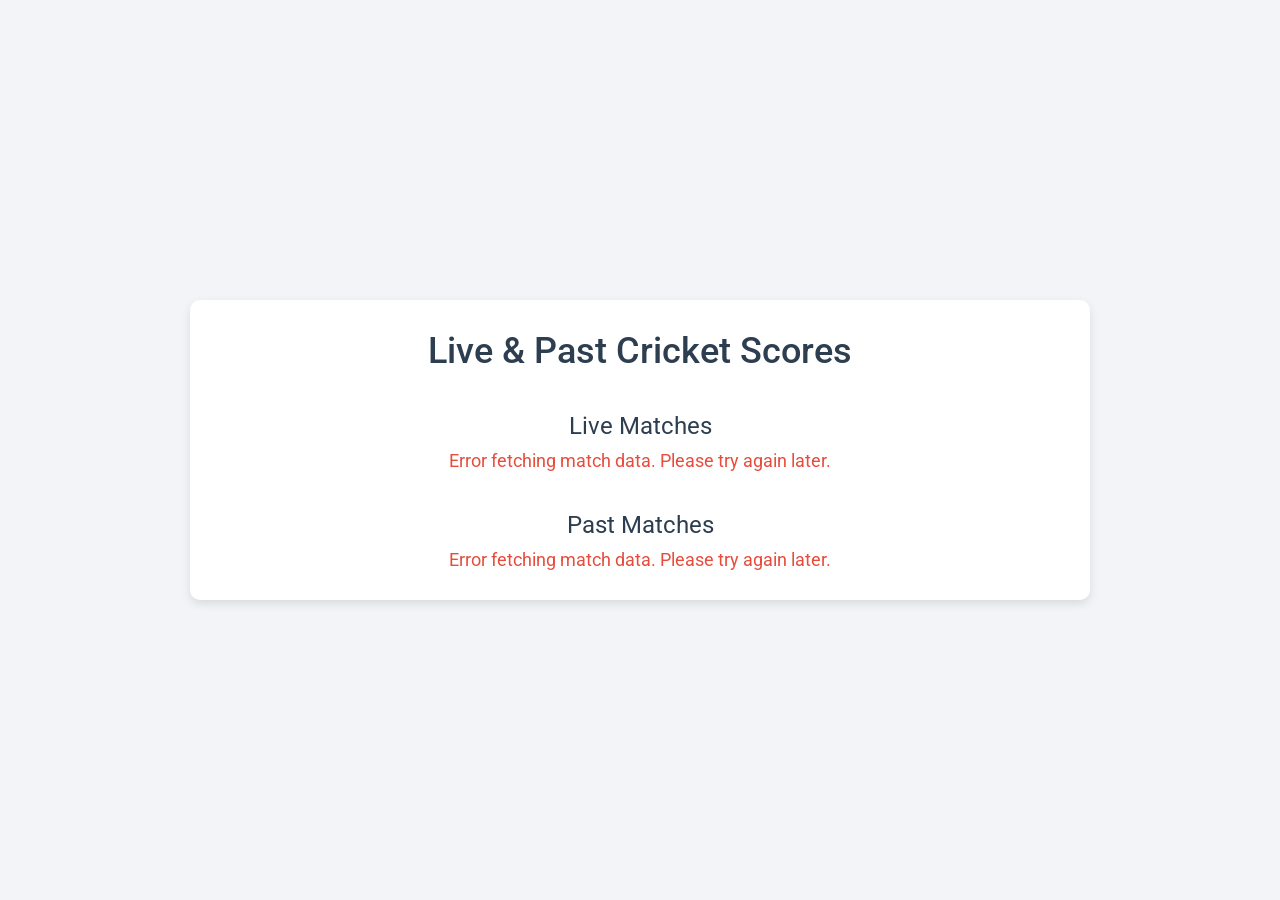
==== index.html @ da780002 "Update index.html" ====
<!DOCTYPE html>
<html lang="en">
<head>
    <meta charset="UTF-8">
    <meta name="viewport" content="width=device-width, initial-scale=1.0">
    <title>Live & Past Cricket Scores</title>
    <link href="https://fonts.googleapis.com/css2?family=Roboto:wght@400;500&family=Source+Code+Pro:wght@400;600&display=swap" rel="stylesheet">
    <style>
        /* Reset default styling */
        * {
            margin: 0;
            padding: 0;
            box-sizing: border-box;
        }

        body {
            font-family: 'Roboto', sans-serif;
            background-color: #f3f4f8;
            color: #333;
            display: flex;
            justify-content: center;
            align-items: center;
            height: 100vh;
            padding: 20px;
        }

        .container {
            background-color: #fff;
            padding: 30px 40px;
            border-radius: 10px;
            box-shadow: 0 4px 10px rgba(0, 0, 0, 0.1);
            width: 100%;
            max-width: 900px;
            text-align: center;
        }

        h1 {
            font-size: 36px;
            color: #2c3e50;
            margin-bottom: 20px;
            font-weight: 500;
        }

        .loading {
            font-size: 18px;
            color: #888;
            font-style: italic;
        }

        #scoreboard {
            margin-top: 20px;
            display: grid;
            gap: 15px;
            grid-template-columns: 1fr 1fr;
            grid-template-rows: auto;
        }

        @media (max-width: 768px) {
            #scoreboard {
                grid-template-columns: 1fr;
            }
        }

        .match {
            background-color: #ffffff;
            padding: 15px;
            border-radius: 8px;
            box-shadow: 0 2px 8px rgba(0, 0, 0, 0.05);
            transition: transform 0.3s ease;
        }

        .match:hover {
            transform: translateY(-5px);
            box-shadow: 0 4px 16px rgba(0, 0, 0, 0.1);
        }

        .match-header {
            font-size: 18px;
            font-weight: 500;
            color: #34495e;
            margin-bottom: 8px;
        }

        .match-status {
            font-size: 16px;
            color: #7f8c8d;
            margin-bottom: 8px;
        }

        .match-score {
            font-size: 18px;
            font-weight: 600;
            color: #27ae60;
        }

        .match-completed .match-score {
            color: #e74c3c;
        }

        .match-in-progress .match-score {
            color: #f39c12;
        }

        .match-pending .match-score {
            color: #3498db;
        }

        .error-message {
            color: #e74c3c;
            font-size: 18px;
        }

        .section-title {
            font-size: 24px;
            color: #2c3e50;
            margin-top: 40px;
            margin-bottom: 10px;
        }

    </style>
</head>
<body>

<div class="container">
    <h1>Live & Past Cricket Scores</h1>

    <!-- Section for live scores -->
    <div class="section-title">Live Matches</div>
    <div id="live-scores">
        <div class="loading">Fetching live scores...</div>
    </div>

    <!-- Section for past matches -->
    <div class="section-title">Past Matches</div>
    <div id="past-scores">
        <div class="loading">Fetching past match results...</div>
    </div>
</div>

<script>
    // Replace with your own CricAPI key
    const apiKey = 'bc32eef6-fdf2-481d-a1c2-403512e18aad';
    const liveMatchesUrl = `https://cricapi.com/api/matches?apikey=${apiKey}&status=LIVE`; // Fetch live matches
    const pastMatchesUrl = `https://cricapi.com/api/matches?apikey=${apiKey}&status=COMPLETED`; // Fetch completed matches

    // Function to fetch match data
    async function fetchMatchData(url, containerId) {
        try {
            const response = await fetch(url);
            if (!response.ok) {
                throw new Error(`Failed to fetch data from API. Status: ${response.status}`);
            }
            const data = await response.json();
            
            // Log API response for debugging
            console.log('API Response:', data);

            // Check if matches are available
            if (data.matches && data.matches.length > 0) {
                const matchData = data.matches.map(match => {
                    let matchStatusClass = 'match-pending'; // Default status

                    if (match.status === 'Match completed') {
                        matchStatusClass = 'match-completed';
                    } else if (match.status === 'In progress') {
                        matchStatusClass = 'match-in-progress';
                    }

                    return `
                        <div class="match ${matchStatusClass}">
                            <div class="match-header">
                                <strong>${match.team1}</strong> vs <strong>${match.team2}</strong>
                            </div>
                            <div class="match-status">${match.status}</div>
                            <div class="match-score">${match.score || 'No score available'}</div>
                        </div>
                    `;
                }).join('');
                
                document.getElementById(containerId).innerHTML = matchData;
            } else {
                document.getElementById(containerId).innerHTML = '<p class="error-message">No matches found.</p>';
            }
        } catch (error) {
            console.error('Error fetching match data:', error); // Log error to console
            document.getElementById(containerId).innerHTML = '<p class="error-message">Error fetching match data. Please try again later.</p>';
        }
    }

    // Fetch live and past match data
    fetchMatchData(liveMatchesUrl, 'live-scores');
    fetchMatchData(pastMatchesUrl, 'past-scores');

    // Refresh scores every 30 seconds
    setInterval(() => {
        fetchMatchData(liveMatchesUrl, 'live-scores');
        fetchMatchData(pastMatchesUrl, 'past-scores');
    }, 30000);
</script>

</body>
</html>
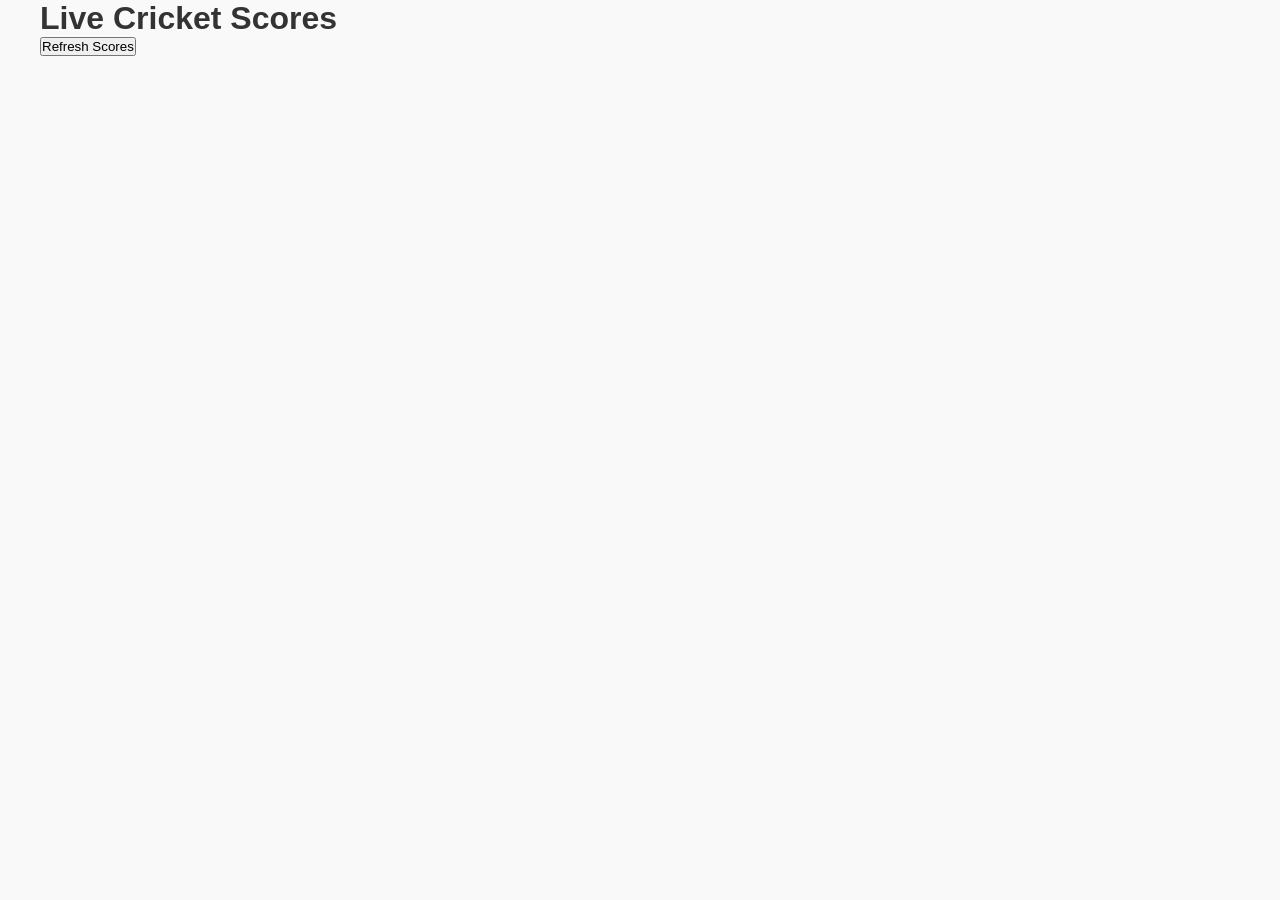
==== commit a1a81a38: "Update index.html" ====
--- a/index.html
+++ b/index.html
@@ -3,200 +3,18 @@
 <head>
     <meta charset="UTF-8">
     <meta name="viewport" content="width=device-width, initial-scale=1.0">
-    <title>Live & Past Cricket Scores</title>
-    <link href="https://fonts.googleapis.com/css2?family=Roboto:wght@400;500&family=Source+Code+Pro:wght@400;600&display=swap" rel="stylesheet">
-    <style>
-        /* Reset default styling */
-        * {
-            margin: 0;
-            padding: 0;
-            box-sizing: border-box;
-        }
-
-        body {
-            font-family: 'Roboto', sans-serif;
-            background-color: #f3f4f8;
-            color: #333;
-            display: flex;
-            justify-content: center;
-            align-items: center;
-            height: 100vh;
-            padding: 20px;
-        }
-
-        .container {
-            background-color: #fff;
-            padding: 30px 40px;
-            border-radius: 10px;
-            box-shadow: 0 4px 10px rgba(0, 0, 0, 0.1);
-            width: 100%;
-            max-width: 900px;
-            text-align: center;
-        }
-
-        h1 {
-            font-size: 36px;
-            color: #2c3e50;
-            margin-bottom: 20px;
-            font-weight: 500;
-        }
-
-        .loading {
-            font-size: 18px;
-            color: #888;
-            font-style: italic;
-        }
-
-        #scoreboard {
-            margin-top: 20px;
-            display: grid;
-            gap: 15px;
-            grid-template-columns: 1fr 1fr;
-            grid-template-rows: auto;
-        }
-
-        @media (max-width: 768px) {
-            #scoreboard {
-                grid-template-columns: 1fr;
-            }
-        }
-
-        .match {
-            background-color: #ffffff;
-            padding: 15px;
-            border-radius: 8px;
-            box-shadow: 0 2px 8px rgba(0, 0, 0, 0.05);
-            transition: transform 0.3s ease;
-        }
-
-        .match:hover {
-            transform: translateY(-5px);
-            box-shadow: 0 4px 16px rgba(0, 0, 0, 0.1);
-        }
-
-        .match-header {
-            font-size: 18px;
-            font-weight: 500;
-            color: #34495e;
-            margin-bottom: 8px;
-        }
-
-        .match-status {
-            font-size: 16px;
-            color: #7f8c8d;
-            margin-bottom: 8px;
-        }
-
-        .match-score {
-            font-size: 18px;
-            font-weight: 600;
-            color: #27ae60;
-        }
-
-        .match-completed .match-score {
-            color: #e74c3c;
-        }
-
-        .match-in-progress .match-score {
-            color: #f39c12;
-        }
-
-        .match-pending .match-score {
-            color: #3498db;
-        }
-
-        .error-message {
-            color: #e74c3c;
-            font-size: 18px;
-        }
-
-        .section-title {
-            font-size: 24px;
-            color: #2c3e50;
-            margin-top: 40px;
-            margin-bottom: 10px;
-        }
-
-    </style>
+    <title>Live Cricket Scores</title>
+    <link rel="stylesheet" href="styles.css">
 </head>
 <body>
-
-<div class="container">
-    <h1>Live & Past Cricket Scores</h1>
-
-    <!-- Section for live scores -->
-    <div class="section-title">Live Matches</div>
-    <div id="live-scores">
-        <div class="loading">Fetching live scores...</div>
+    <div class="container">
+        <h1>Live Cricket Scores</h1>
+        <div id="live-scores" class="score-list">
+            <!-- Live cricket scores will appear here -->
+        </div>
+        <button id="refresh-btn">Refresh Scores</button>
     </div>
 
-    <!-- Section for past matches -->
-    <div class="section-title">Past Matches</div>
-    <div id="past-scores">
-        <div class="loading">Fetching past match results...</div>
-    </div>
-</div>
-
-<script>
-    // Replace with your own CricAPI key
-    const apiKey = 'bc32eef6-fdf2-481d-a1c2-403512e18aad';
-    const liveMatchesUrl = `https://cricapi.com/api/matches?apikey=${apiKey}&status=LIVE`; // Fetch live matches
-    const pastMatchesUrl = `https://cricapi.com/api/matches?apikey=${apiKey}&status=COMPLETED`; // Fetch completed matches
-
-    // Function to fetch match data
-    async function fetchMatchData(url, containerId) {
-        try {
-            const response = await fetch(url);
-            if (!response.ok) {
-                throw new Error(`Failed to fetch data from API. Status: ${response.status}`);
-            }
-            const data = await response.json();
-            
-            // Log API response for debugging
-            console.log('API Response:', data);
-
-            // Check if matches are available
-            if (data.matches && data.matches.length > 0) {
-                const matchData = data.matches.map(match => {
-                    let matchStatusClass = 'match-pending'; // Default status
-
-                    if (match.status === 'Match completed') {
-                        matchStatusClass = 'match-completed';
-                    } else if (match.status === 'In progress') {
-                        matchStatusClass = 'match-in-progress';
-                    }
-
-                    return `
-                        <div class="match ${matchStatusClass}">
-                            <div class="match-header">
-                                <strong>${match.team1}</strong> vs <strong>${match.team2}</strong>
-                            </div>
-                            <div class="match-status">${match.status}</div>
-                            <div class="match-score">${match.score || 'No score available'}</div>
-                        </div>
-                    `;
-                }).join('');
-                
-                document.getElementById(containerId).innerHTML = matchData;
-            } else {
-                document.getElementById(containerId).innerHTML = '<p class="error-message">No matches found.</p>';
-            }
-        } catch (error) {
-            console.error('Error fetching match data:', error); // Log error to console
-            document.getElementById(containerId).innerHTML = '<p class="error-message">Error fetching match data. Please try again later.</p>';
-        }
-    }
-
-    // Fetch live and past match data
-    fetchMatchData(liveMatchesUrl, 'live-scores');
-    fetchMatchData(pastMatchesUrl, 'past-scores');
-
-    // Refresh scores every 30 seconds
-    setInterval(() => {
-        fetchMatchData(liveMatchesUrl, 'live-scores');
-        fetchMatchData(pastMatchesUrl, 'past-scores');
-    }, 30000);
-</script>
-
+    <script src="app.js"></script>
 </body>
 </html>
--- a/styles.css
+++ b/styles.css
@@ -0,0 +1,142 @@
+/* Reset some default styles */
+* {
+    margin: 0;
+    padding: 0;
+    box-sizing: border-box;
+}
+
+/* Body and overall layout */
+body {
+    font-family: Arial, sans-serif;
+    background-color: #f9f9f9;
+    color: #333;
+}
+
+/* Header and navigation */
+header {
+    background-color: #333;
+    color: #fff;
+    padding: 1rem;
+    position: fixed;
+    width: 100%;
+    top: 0;
+    left: 0;
+    z-index: 1000;
+}
+
+nav ul {
+    display: flex;
+    justify-content: center;
+    list-style-type: none;
+}
+
+nav ul li {
+    margin: 0 15px;
+}
+
+nav ul li a {
+    color: #fff;
+    text-decoration: none;
+    font-weight: bold;
+}
+
+/* Section styles */
+section {
+    padding: 100px 20px;
+    text-align: center;
+}
+
+.container {
+    max-width: 1200px;
+    margin: 0 auto;
+}
+
+/* Home Section */
+#home {
+    background-color: #2C3E50;
+    color: white;
+    padding: 100px 20px;
+}
+
+#home h1 {
+    font-size: 3em;
+    margin-bottom: 20px;
+}
+
+#home p {
+    font-size: 1.2em;
+    margin-bottom: 30px;
+}
+
+/* Portfolio Section */
+#portfolio {
+    background-color: #ECF0F1;
+}
+
+.portfolio-items {
+    display: flex;
+    justify-content: center;
+    gap: 20px;
+}
+
+.portfolio-item {
+    text-align: center;
+}
+
+.portfolio-item img {
+    width: 100%;
+    max-width: 250px;
+    height: auto;
+    border-radius: 8px;
+    margin-bottom: 10px;
+}
+
+.portfolio-item p {
+    font-size: 1.1em;
+    font-weight: bold;
+}
+
+/* Contact Section */
+#contact {
+    background-color: #34495E;
+    color: white;
+}
+
+form {
+    display: flex;
+    flex-direction: column;
+    align-items: center;
+}
+
+form input, form textarea {
+    width: 100%;
+    max-width: 400px;
+    padding: 10px;
+    margin: 10px 0;
+    border: none;
+    border-radius: 5px;
+}
+
+form button {
+    padding: 12px 30px;
+    background-color: #E74C3C;
+    color: white;
+    border: none;
+    border-radius: 5px;
+    cursor: pointer;
+}
+
+form button:hover {
+    background-color: #C0392B;
+}
+
+/* Footer */
+footer {
+    text-align: center;
+    padding: 20px;
+    background-color: #333;
+    color: #fff;
+    position: relative;
+    bottom: 0;
+    width: 100%;
+}
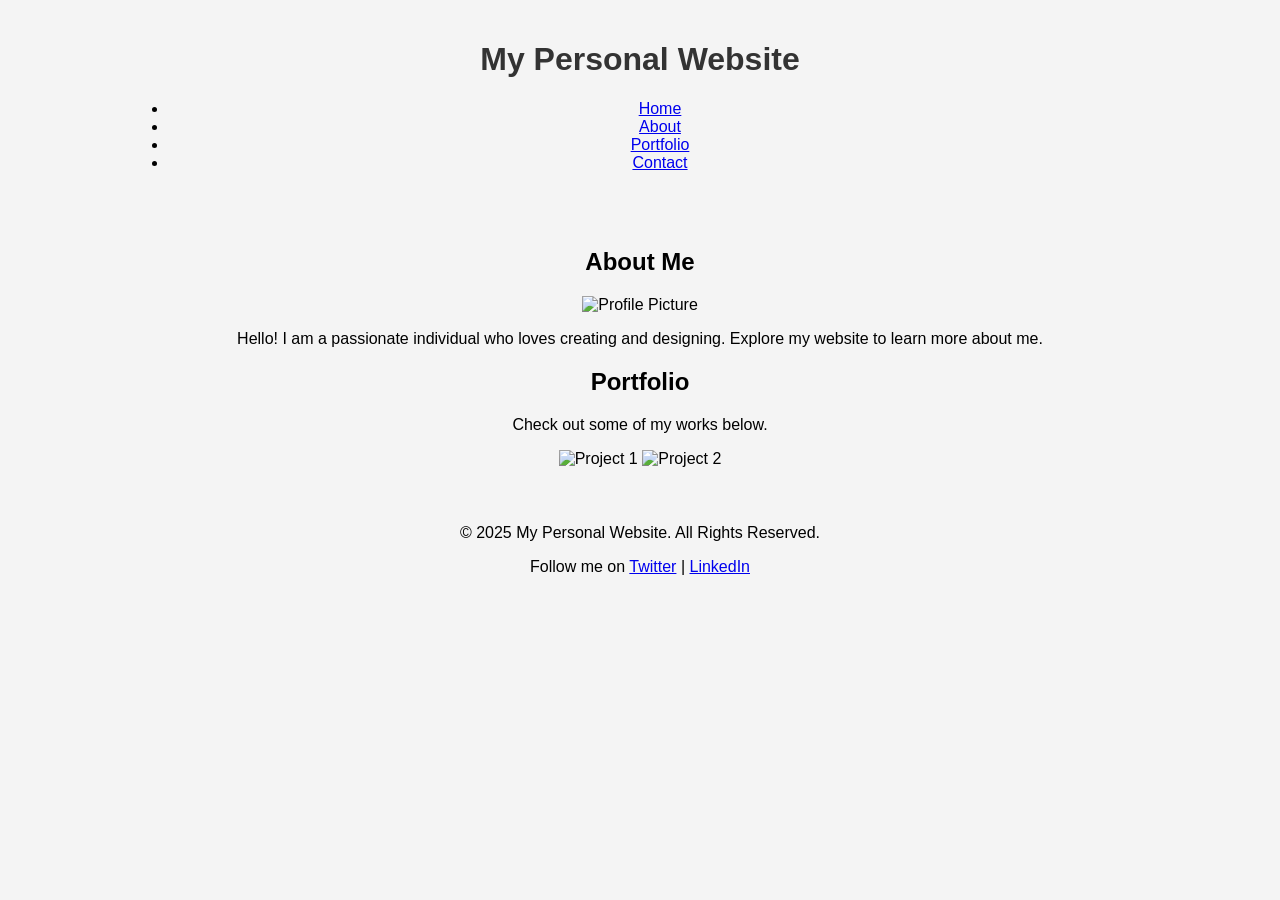
==== commit c86295e9: "Update index.html" ====
--- a/index.html
+++ b/index.html
@@ -3,18 +3,46 @@
 <head>
     <meta charset="UTF-8">
     <meta name="viewport" content="width=device-width, initial-scale=1.0">
-    <title>Live Cricket Scores</title>
+    <title>Personal Website</title>
     <link rel="stylesheet" href="styles.css">
+    <script defer src="script.js"></script>
 </head>
 <body>
-    <div class="container">
-        <h1>Live Cricket Scores</h1>
-        <div id="live-scores" class="score-list">
-            <!-- Live cricket scores will appear here -->
+    <header>
+        <div class="container">
+            <h1>My Personal Website</h1>
+            <nav>
+                <ul>
+                    <li><a href="index.html">Home</a></li>
+                    <li><a href="about.html">About</a></li>
+                    <li><a href="portfolio.html">Portfolio</a></li>
+                    <li><a href="contact.html">Contact</a></li>
+                </ul>
+            </nav>
         </div>
-        <button id="refresh-btn">Refresh Scores</button>
-    </div>
-
-    <script src="app.js"></script>
+    </header>
+    
+    <main class="container">
+        <section id="about">
+            <h2>About Me</h2>
+            <img src="profile.jpg" alt="Profile Picture" class="profile-pic">
+            <p>Hello! I am a passionate individual who loves creating and designing. Explore my website to learn more about me.</p>
+        </section>
+        <section id="portfolio">
+            <h2>Portfolio</h2>
+            <p>Check out some of my works below.</p>
+            <div class="gallery">
+                <img src="project1.jpg" alt="Project 1" class="portfolio-img">
+                <img src="project2.jpg" alt="Project 2" class="portfolio-img">
+            </div>
+        </section>
+    </main>
+    
+    <footer>
+        <div class="container">
+            <p>&copy; 2025 My Personal Website. All Rights Reserved.</p>
+            <p>Follow me on <a href="#">Twitter</a> | <a href="#">LinkedIn</a></p>
+        </div>
+    </footer>
 </body>
 </html>
--- a/styles.css
+++ b/styles.css
@@ -1,142 +1,48 @@
-/* Reset some default styles */
-* {
+body {
+    font-family: Arial, sans-serif;
+    background-color: #f4f4f4;
     margin: 0;
     padding: 0;
-    box-sizing: border-box;
 }
 
-/* Body and overall layout */
-body {
-    font-family: Arial, sans-serif;
-    background-color: #f9f9f9;
+.container {
+    width: 80%;
+    margin: 0 auto;
+    padding: 20px;
+    text-align: center;
+}
+
+h1 {
     color: #333;
 }
 
-/* Header and navigation */
-header {
-    background-color: #333;
-    color: #fff;
-    padding: 1rem;
-    position: fixed;
-    width: 100%;
-    top: 0;
-    left: 0;
-    z-index: 1000;
-}
-
-nav ul {
-    display: flex;
-    justify-content: center;
-    list-style-type: none;
-}
-
-nav ul li {
-    margin: 0 15px;
-}
-
-nav ul li a {
-    color: #fff;
-    text-decoration: none;
-    font-weight: bold;
-}
-
-/* Section styles */
-section {
-    padding: 100px 20px;
-    text-align: center;
-}
-
-.container {
-    max-width: 1200px;
-    margin: 0 auto;
-}
-
-/* Home Section */
-#home {
-    background-color: #2C3E50;
-    color: white;
-    padding: 100px 20px;
-}
-
-#home h1 {
-    font-size: 3em;
-    margin-bottom: 20px;
-}
-
-#home p {
-    font-size: 1.2em;
-    margin-bottom: 30px;
-}
-
-/* Portfolio Section */
-#portfolio {
-    background-color: #ECF0F1;
-}
-
-.portfolio-items {
-    display: flex;
-    justify-content: center;
-    gap: 20px;
-}
-
-.portfolio-item {
-    text-align: center;
-}
-
-.portfolio-item img {
-    width: 100%;
-    max-width: 250px;
-    height: auto;
-    border-radius: 8px;
-    margin-bottom: 10px;
-}
-
-.portfolio-item p {
-    font-size: 1.1em;
-    font-weight: bold;
-}
-
-/* Contact Section */
-#contact {
-    background-color: #34495E;
-    color: white;
-}
-
-form {
+.score-list {
+    margin-top: 20px;
     display: flex;
     flex-direction: column;
     align-items: center;
 }
 
-form input, form textarea {
+.score-item {
+    background-color: #fff;
+    padding: 10px;
+    margin: 10px;
+    border-radius: 5px;
+    box-shadow: 0 2px 5px rgba(0, 0, 0, 0.1);
     width: 100%;
-    max-width: 400px;
-    padding: 10px;
-    margin: 10px 0;
-    border: none;
-    border-radius: 5px;
+    max-width: 600px;
 }
 
-form button {
-    padding: 12px 30px;
-    background-color: #E74C3C;
+button {
+    margin-top: 20px;
+    padding: 10px 20px;
+    background-color: #4CAF50;
     color: white;
     border: none;
     border-radius: 5px;
     cursor: pointer;
 }
 
-form button:hover {
-    background-color: #C0392B;
+button:hover {
+    background-color: #45a049;
 }
-
-/* Footer */
-footer {
-    text-align: center;
-    padding: 20px;
-    background-color: #333;
-    color: #fff;
-    position: relative;
-    bottom: 0;
-    width: 100%;
-}
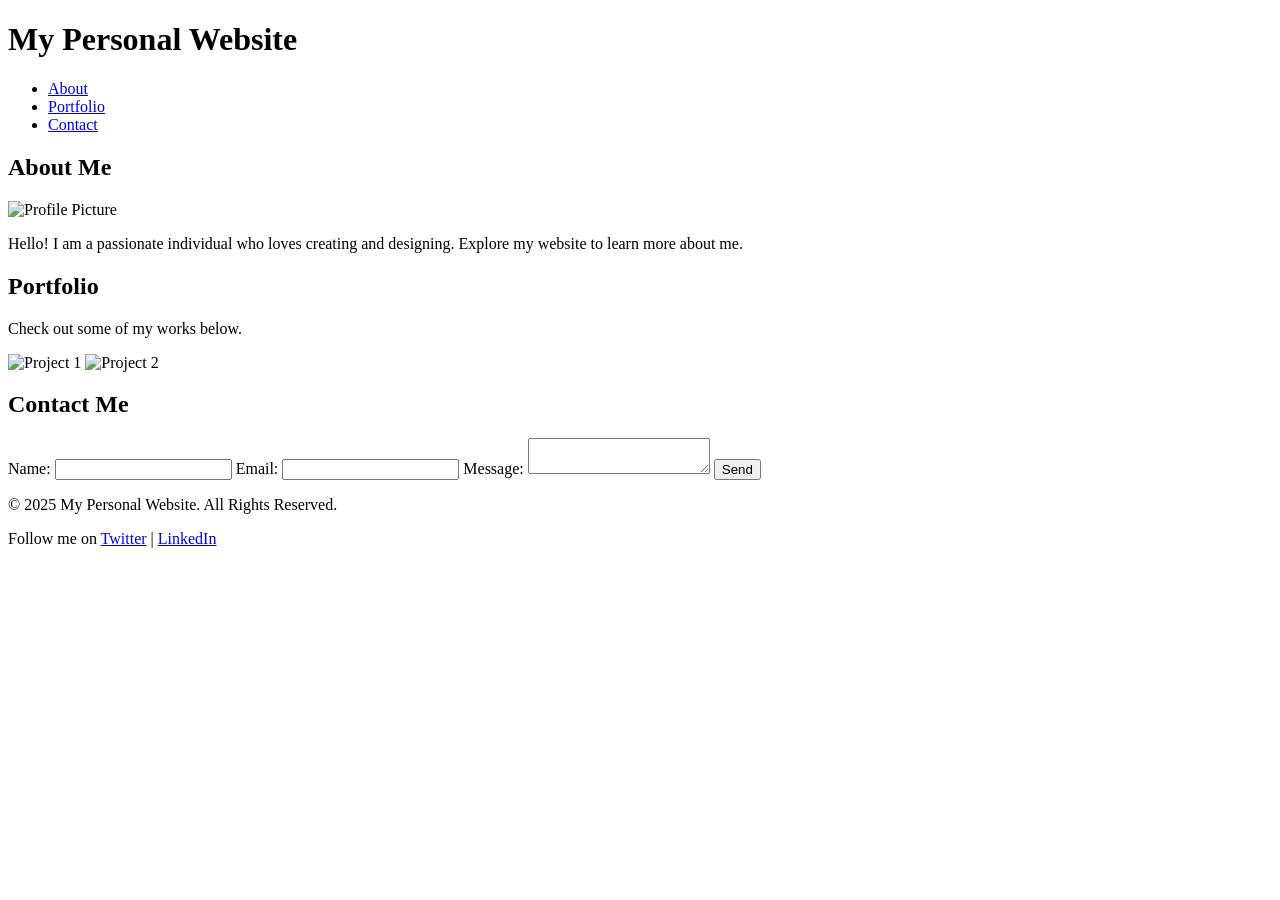
==== commit 2d31b876: "Update index.html" ====
--- a/index.html
+++ b/index.html
@@ -13,10 +13,9 @@
             <h1>My Personal Website</h1>
             <nav>
                 <ul>
-                    <li><a href="index.html">Home</a></li>
-                    <li><a href="about.html">About</a></li>
-                    <li><a href="portfolio.html">Portfolio</a></li>
-                    <li><a href="contact.html">Contact</a></li>
+                    <li><a href="#about">About</a></li>
+                    <li><a href="#portfolio">Portfolio</a></li>
+                    <li><a href="#contact">Contact</a></li>
                 </ul>
             </nav>
         </div>
@@ -36,6 +35,21 @@
                 <img src="project2.jpg" alt="Project 2" class="portfolio-img">
             </div>
         </section>
+        <section id="contact">
+            <h2>Contact Me</h2>
+            <form id="contact-form">
+                <label for="name">Name:</label>
+                <input type="text" id="name" name="name" required>
+                
+                <label for="email">Email:</label>
+                <input type="email" id="email" name="email" required>
+                
+                <label for="message">Message:</label>
+                <textarea id="message" name="message" required></textarea>
+                
+                <button type="submit">Send</button>
+            </form>
+        </section>
     </main>
     
     <footer>
--- a/styles.css
+++ b/styles.css
@@ -1,48 +1,22 @@
-body {
-    font-family: Arial, sans-serif;
-    background-color: #f4f4f4;
-    margin: 0;
-    padding: 0;
-}
+document.addEventListener("DOMContentLoaded", () => {
+    console.log("Website loaded successfully");
+    
+    // Add interactive effect on portfolio images
+    const images = document.querySelectorAll(".portfolio-img");
+    images.forEach(img => {
+        img.addEventListener("click", () => {
+            alert("You clicked on " + img.alt);
+        });
+    });
 
-.container {
-    width: 80%;
-    margin: 0 auto;
-    padding: 20px;
-    text-align: center;
-}
-
-h1 {
-    color: #333;
-}
-
-.score-list {
-    margin-top: 20px;
-    display: flex;
-    flex-direction: column;
-    align-items: center;
-}
-
-.score-item {
-    background-color: #fff;
-    padding: 10px;
-    margin: 10px;
-    border-radius: 5px;
-    box-shadow: 0 2px 5px rgba(0, 0, 0, 0.1);
-    width: 100%;
-    max-width: 600px;
-}
-
-button {
-    margin-top: 20px;
-    padding: 10px 20px;
-    background-color: #4CAF50;
-    color: white;
-    border: none;
-    border-radius: 5px;
-    cursor: pointer;
-}
-
-button:hover {
-    background-color: #45a049;
-}
+    // Smooth scrolling for navigation
+    document.querySelectorAll("nav ul li a").forEach(anchor => {
+        anchor.addEventListener("click", function(event) {
+            event.preventDefault();
+            const targetId = this.getAttribute("href").substring(1);
+            document.getElementById(targetId).scrollIntoView({
+                behavior: "smooth"
+            });
+        });
+    });
+});
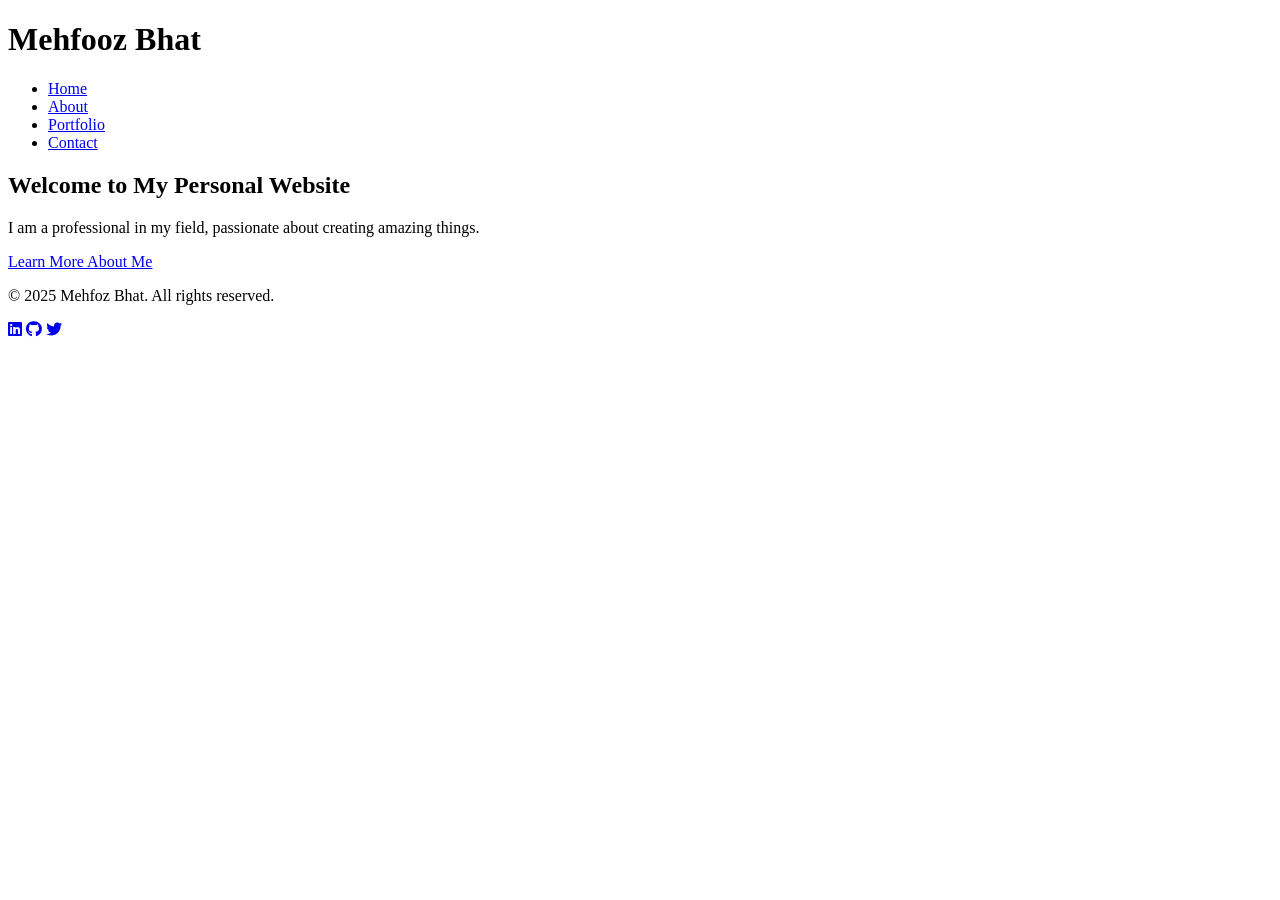
==== commit 655da3ae: "Update index.html" ====
--- a/index.html
+++ b/index.html
@@ -3,60 +3,45 @@
 <head>
     <meta charset="UTF-8">
     <meta name="viewport" content="width=device-width, initial-scale=1.0">
-    <title>Personal Website</title>
-    <link rel="stylesheet" href="styles.css">
-    <script defer src="script.js"></script>
+    <title>Home - Mehfooz Bhat</title>
+    <link rel="stylesheet" href="css/styles.css">
+    <link href="https://fonts.googleapis.com/css2?family=Poppins:wght@400;600&display=swap" rel="stylesheet">
+    <link rel="stylesheet" href="https://cdnjs.cloudflare.com/ajax/libs/font-awesome/6.0.0/css/all.min.css">
 </head>
 <body>
     <header>
         <div class="container">
-            <h1>My Personal Website</h1>
+            <h1 class="logo">Mehfooz Bhat</h1>
             <nav>
                 <ul>
-                    <li><a href="#about">About</a></li>
-                    <li><a href="#portfolio">Portfolio</a></li>
-                    <li><a href="#contact">Contact</a></li>
+                    <li><a href="index.html">Home</a></li>
+                    <li><a href="about.html">About</a></li>
+                    <li><a href="portfolio.html">Portfolio</a></li>
+                    <li><a href="contact.html">Contact</a></li>
                 </ul>
             </nav>
         </div>
     </header>
-    
-    <main class="container">
-        <section id="about">
-            <h2>About Me</h2>
-            <img src="profile.jpg" alt="Profile Picture" class="profile-pic">
-            <p>Hello! I am a passionate individual who loves creating and designing. Explore my website to learn more about me.</p>
-        </section>
-        <section id="portfolio">
-            <h2>Portfolio</h2>
-            <p>Check out some of my works below.</p>
-            <div class="gallery">
-                <img src="project1.jpg" alt="Project 1" class="portfolio-img">
-                <img src="project2.jpg" alt="Project 2" class="portfolio-img">
-            </div>
-        </section>
-        <section id="contact">
-            <h2>Contact Me</h2>
-            <form id="contact-form">
-                <label for="name">Name:</label>
-                <input type="text" id="name" name="name" required>
-                
-                <label for="email">Email:</label>
-                <input type="email" id="email" name="email" required>
-                
-                <label for="message">Message:</label>
-                <textarea id="message" name="message" required></textarea>
-                
-                <button type="submit">Send</button>
-            </form>
-        </section>
-    </main>
-    
+
+    <section class="hero">
+        <div class="container">
+            <h1>Welcome to My Personal Website</h1>
+            <p>I am a professional in my field, passionate about creating amazing things.</p>
+            <a href="about.html" class="btn">Learn More About Me</a>
+        </div>
+    </section>
+
     <footer>
         <div class="container">
-            <p>&copy; 2025 My Personal Website. All Rights Reserved.</p>
-            <p>Follow me on <a href="#">Twitter</a> | <a href="#">LinkedIn</a></p>
+            <p>&copy; 2025 Mehfoz Bhat. All rights reserved.</p>
+            <div class="social-links">
+                <a href="#"><i class="fab fa-linkedin"></i></a>
+                <a href="#"><i class="fab fa-github"></i></a>
+                <a href="#"><i class="fab fa-twitter"></i></a>
+            </div>
         </div>
     </footer>
+
+    <script src="js/script.js"></script>
 </body>
 </html>
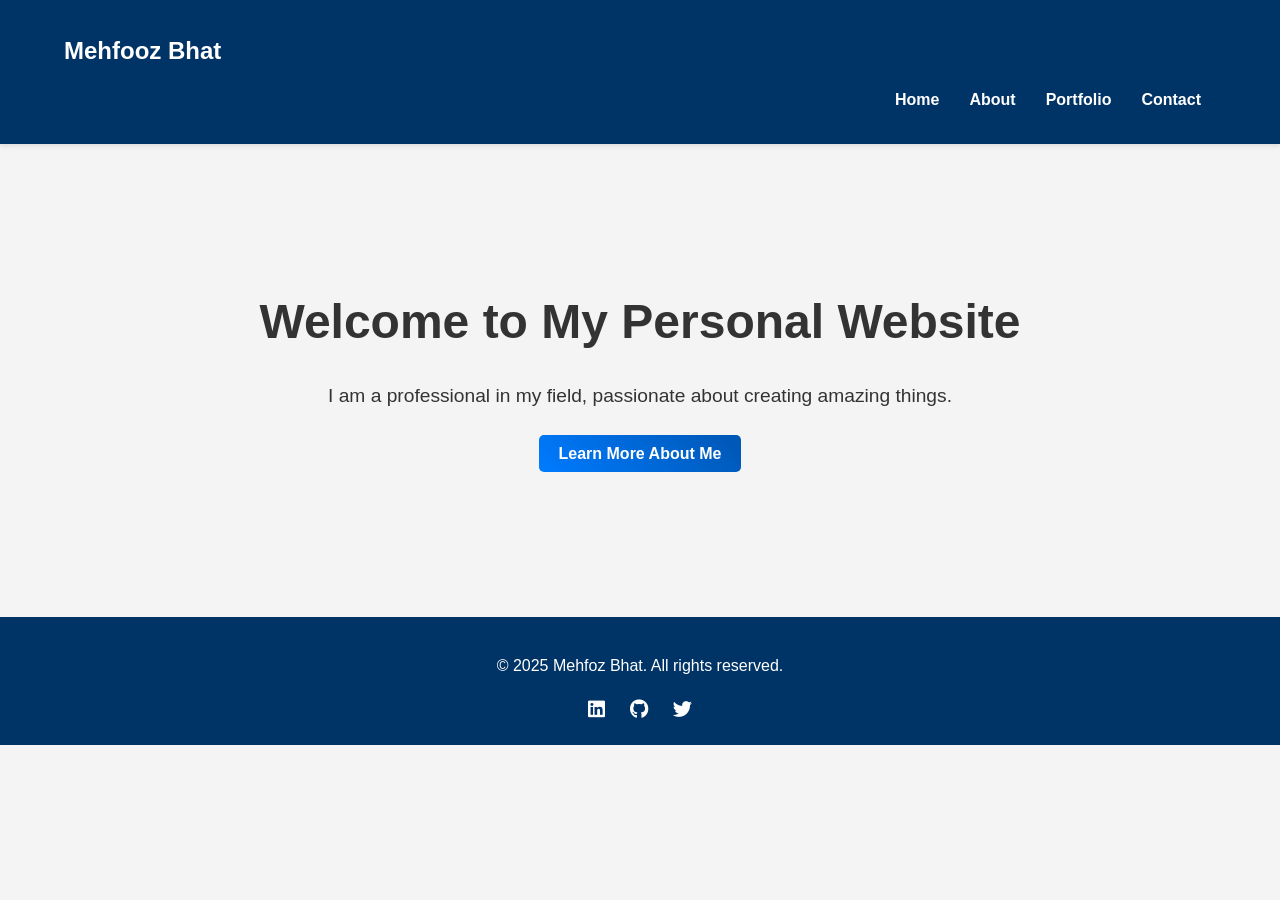
==== commit fcaf57f2: "Update index.html" ====
--- a/index.html
+++ b/index.html
@@ -4,7 +4,7 @@
     <meta charset="UTF-8">
     <meta name="viewport" content="width=device-width, initial-scale=1.0">
     <title>Home - Mehfooz Bhat</title>
-    <link rel="stylesheet" href="css/styles.css">
+    <link rel="stylesheet" href="styles.css">
     <link href="https://fonts.googleapis.com/css2?family=Poppins:wght@400;600&display=swap" rel="stylesheet">
     <link rel="stylesheet" href="https://cdnjs.cloudflare.com/ajax/libs/font-awesome/6.0.0/css/all.min.css">
 </head>
--- a/styles.css
+++ b/styles.css
@@ -0,0 +1,228 @@
+/* General Styles */
+body {
+    font-family: 'Poppins', sans-serif;
+    line-height: 1.6;
+    margin: 0;
+    padding: 0;
+    background-color: #f4f4f4;
+    color: #333;
+}
+
+.container {
+    width: 90%;
+    max-width: 1200px;
+    margin: 0 auto;
+}
+
+header {
+    background: #003366;
+    color: #fff;
+    padding: 1rem 0;
+    box-shadow: 0 2px 5px rgba(0, 0, 0, 0.1);
+}
+
+header .logo {
+    font-size: 1.5rem;
+    font-weight: 600;
+}
+
+nav ul {
+    list-style: none;
+    padding: 0;
+    display: flex;
+    justify-content: flex-end;
+}
+
+nav ul li {
+    margin: 0 15px;
+}
+
+nav ul li a {
+    color: #fff;
+    text-decoration: none;
+    font-weight: 600;
+    transition: color 0.3s ease;
+}
+
+nav ul li a:hover {
+    color: #007BFF;
+}
+
+.hero {
+    background: url('../images/hero-bg.jpg') no-repeat center center/cover;
+    color: #fff;
+    padding: 100px 0;
+    text-align: center;
+}
+
+.hero h1 {
+    font-size: 3rem;
+    margin-bottom: 20px;
+    color: #333;
+}
+
+.hero p {
+    font-size: 1.2rem;
+    margin-bottom: 30px;
+    color: #333;
+}
+
+.hero .btn {
+    background: linear-gradient(45deg, #007BFF, #0056b3);
+    color: #fff;
+    padding: 10px 20px;
+    text-decoration: none;
+    border-radius: 5px;
+    font-weight: 600;
+    transition: background 0.3s ease;
+}
+
+.hero .btn:hover {
+    background: linear-gradient(45deg, #0056b3, #003366);
+}
+
+.about-content {
+    display: flex;
+    align-items: center;
+    gap: 30px;
+    margin-top: 30px;
+}
+
+.profile-img {
+    border-radius: 50%;
+    width: 200px;
+    height: 200px;
+    object-fit: cover;
+    box-shadow: 0 4px 10px rgba(0, 0, 0, 0.1);
+}
+
+.bio h2 {
+    font-size: 2rem;
+    margin-bottom: 15px;
+}
+
+.bio p {
+    font-size: 1rem;
+    line-height: 1.8;
+}
+
+.portfolio {
+    padding: 50px 0;
+}
+
+.projects-grid {
+    display: grid;
+    grid-template-columns: repeat(auto-fit, minmax(300px, 1fr));
+    gap: 20px;
+}
+
+.project {
+    background: #fff;
+    padding: 20px;
+    border-radius: 10px;
+    box-shadow: 0 4px 10px rgba(0, 0, 0, 0.1);
+    text-align: center;
+}
+
+.project img {
+    max-width: 100%;
+    border-radius: 10px;
+}
+
+.project h2 {
+    font-size: 1.5rem;
+    margin: 15px 0;
+}
+
+.project p {
+    font-size: 1rem;
+    line-height: 1.6;
+}
+
+.project .btn {
+    background: linear-gradient(45deg, #007BFF, #0056b3);
+    color: #fff;
+    padding: 10px 20px;
+    text-decoration: none;
+    border-radius: 5px;
+    font-weight: 600;
+    transition: background 0.3s ease;
+}
+
+.project .btn:hover {
+    background: linear-gradient(45deg, #0056b3, #003366);
+}
+
+.contact {
+    padding: 50px 0;
+    text-align: center;
+}
+
+.contact p {
+    font-size: 1.2rem;
+    margin-bottom: 30px;
+}
+
+form {
+    max-width: 600px;
+    margin: 0 auto;
+    text-align: left;
+}
+
+.form-group {
+    margin-bottom: 20px;
+}
+
+.form-group label {
+    display: block;
+    margin-bottom: 5px;
+    font-weight: 600;
+}
+
+.form-group input, .form-group textarea {
+    width: 100%;
+    padding: 10px;
+    border: 1px solid #ccc;
+    border-radius: 5px;
+    font-size: 1rem;
+}
+
+.form-group textarea {
+    resize: vertical;
+}
+
+footer {
+    background: #003366;
+    color: #fff;
+    text-align: center;
+    padding: 20px 0;
+    margin-top: 50px;
+}
+
+.social-links {
+    margin-top: 10px;
+}
+
+.social-links a {
+    color: #fff;
+    margin: 0 10px;
+    font-size: 1.2rem;
+    transition: color 0.3s ease;
+}
+
+.social-links a:hover {
+    color: #007BFF;
+}
+
+.contact .btn {
+    background: linear-gradient(45deg, #007BFF, #0056b3);
+    color: #fff;
+    padding: 10px 20px;
+    text-decoration: none;
+    border-radius: 5px;
+    font-weight: 600;
+}
+
+.contact .btn:hover {
+    background: linear-gradient(45deg, #0056b3, #003366);
+}
